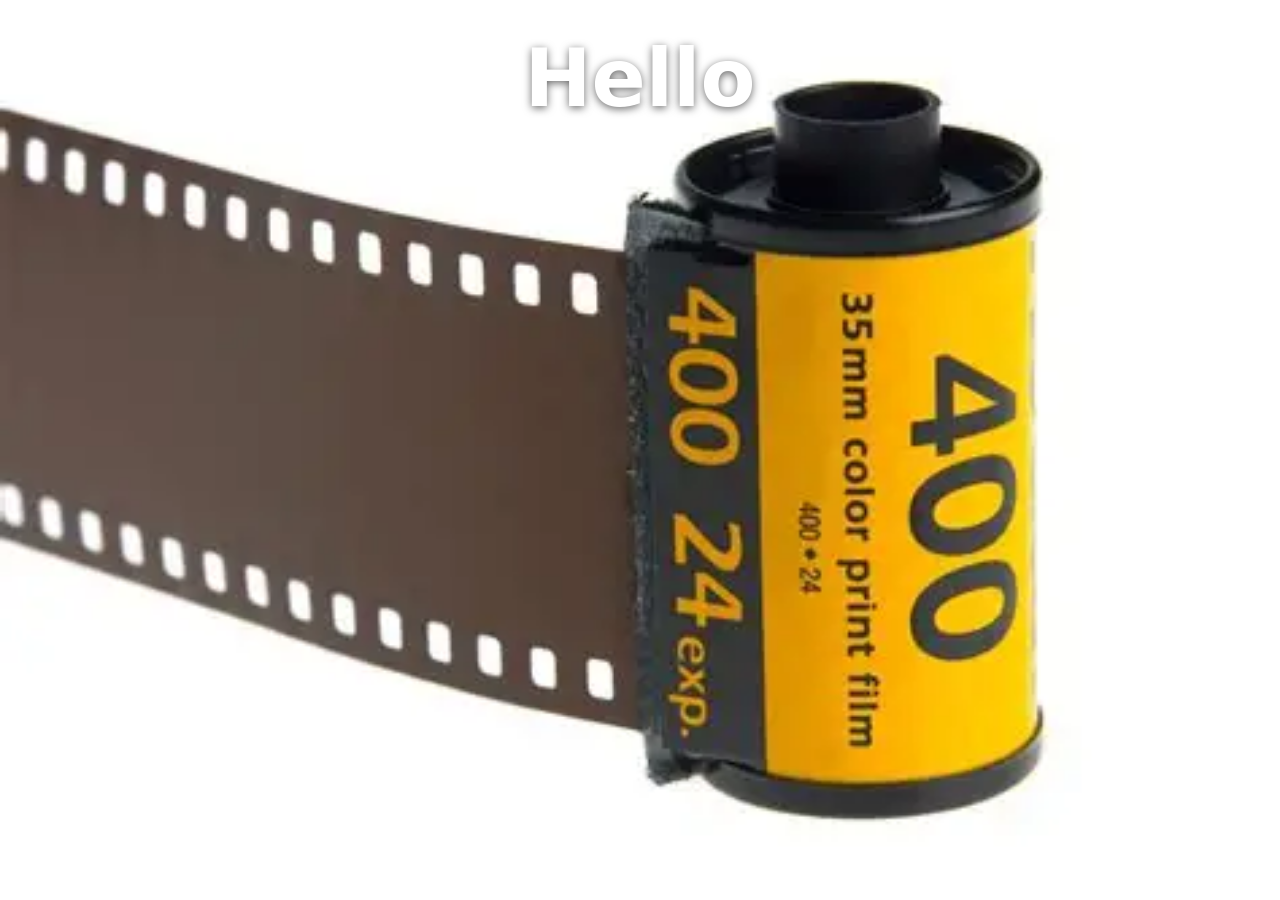
==== index.html @ 74c7a1c7 "Add Hello page with test-image background and live link in README Co-Authored-By: Claude Opus 5.5 <n" ====
<!doctype html>
<html lang="en">
<head>
  <meta charset="utf-8">
  <meta name="viewport" content="width=device-width, initial-scale=1">
  <title>Hello</title>
  <style>
    html, body {
      margin: 0;
      min-height: 100%;
    }
    body {
      min-height: 100vh;
      background: #222 url("test-image.webp") center / cover no-repeat fixed;
      font-family: system-ui, -apple-system, "Segoe UI", Roboto, sans-serif;
      color: #fff;
    }
    h1 {
      margin: 0;
      padding: 2rem 1rem;
      text-align: center;
      font-size: clamp(2.5rem, 8vw, 5rem);
      text-shadow: 0 2px 8px rgba(0, 0, 0, 0.6);
    }
  </style>
</head>
<body>
  <h1>Hello</h1>
</body>
</html>
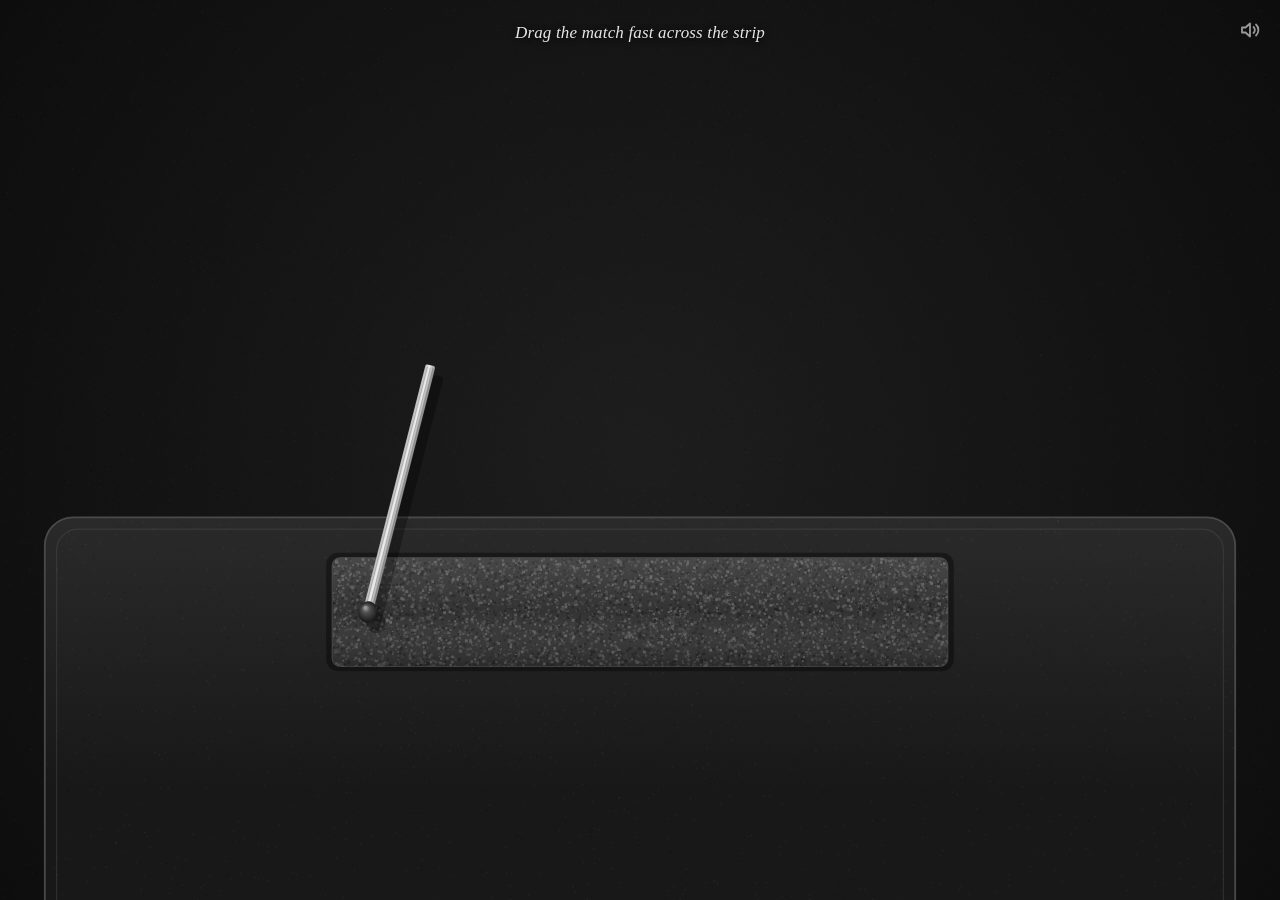
==== commit a7e8a227: "Make Thaw the live site: single README link, root redirects to /docs Co-Authored-By: Claude Opus 5.5" ====
--- a/index.html
+++ b/index.html
@@ -3,28 +3,13 @@
 <head>
   <meta charset="utf-8">
   <meta name="viewport" content="width=device-width, initial-scale=1">
-  <title>Hello</title>
-  <style>
-    html, body {
-      margin: 0;
-      min-height: 100%;
-    }
-    body {
-      min-height: 100vh;
-      background: #222 url("test-image.webp") center / cover no-repeat fixed;
-      font-family: system-ui, -apple-system, "Segoe UI", Roboto, sans-serif;
-      color: #fff;
-    }
-    h1 {
-      margin: 0;
-      padding: 2rem 1rem;
-      text-align: center;
-      font-size: clamp(2.5rem, 8vw, 5rem);
-      text-shadow: 0 2px 8px rgba(0, 0, 0, 0.6);
-    }
-  </style>
+  <title>Thaw</title>
+  <meta http-equiv="refresh" content="0; url=docs/">
+  <link rel="canonical" href="docs/">
+  <style>html, body { margin: 0; height: 100%; background: #080808; color: #e6e6e6; font-family: Georgia, serif; } a { color: inherit; } p { padding: 24px; }</style>
 </head>
 <body>
-  <h1>Hello</h1>
+  <p>Opening <a href="docs/">Thaw</a>…</p>
+  <script>location.replace('docs/');</script>
 </body>
 </html>
